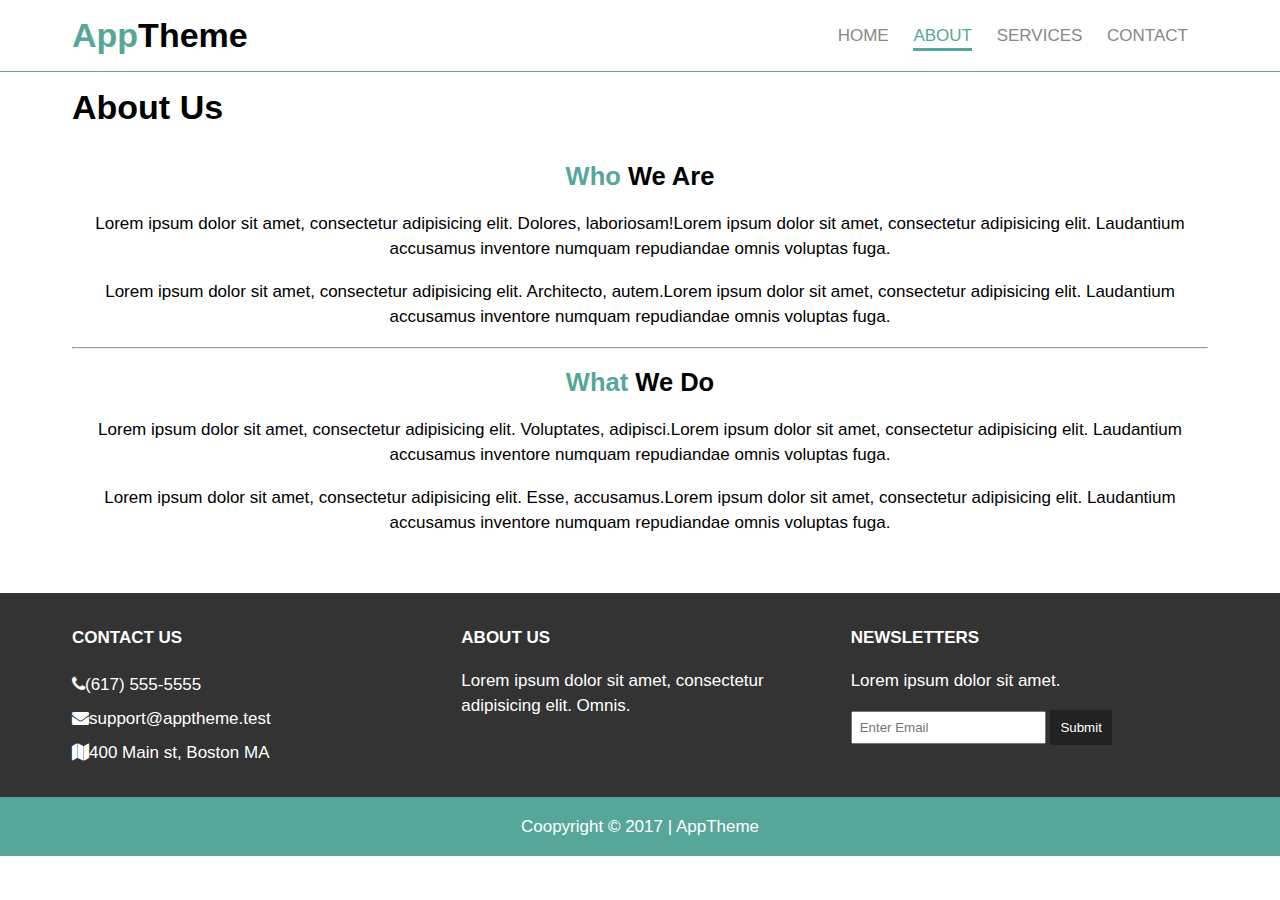
==== about.html @ 2df5b734 "First commit" ====
<!DOCTYPE html>
<html lang="en">

<head>
  <meta charset="UTF-8">
  <title>AppTheme | About</title>
  <link rel="stylesheet" href="./css/flexboxgrid.css">
  <link rel="stylesheet" href="./css/font-awesome.css">
  <link rel="stylesheet" href="./css/style.css">
</head>

<body>

  <!-- HEADER -->
  <header id="main-header">
    <div class="container">
      <div class="row end-sm end-md end-lg center-xs middle-xs middle-sm middle-md middle-lg">
        <div class="col-xs-12 col-sm-2 col-md-2 col-lg-2">
          <h1><span class="primary-text">App</span>Theme</h1>
        </div>
        <div class="col-xs-12 col-sm-10 col-md-10 col-lg-10">
          <nav id="navbar">
            <ul>
              <li><a href="index.html">Home</a></li>
              <li class="current"><a href="index.html">About</a></li>
              <li><a href="index.html">Services</a></li>
              <li><a href="index.html">Contact</a></li>
            </ul>
          </nav>
        </div>
      </div>
    </div>
  </header>

  <!-- SUBHEADER -->
  <section id="subheader">
    <div class="container">
      <div class="row">
        <div class="col-xs-12 col-sm-12 col-md-12 col-lgs-12">
          <h1>About Us</h1>
        </div>
      </div>
    </div>
  </section>

  <!-- MAIN PAGE -->
  <section id="page" class="about">
    <div class="container">
      <div class="row center-xs center-sm center-md center-lg">
        <div class="col-xs-12 col-sm-12 col-md-12 col-lgs-12">
          <h2><span class="primary-text">Who</span> We Are</h2>
          <p>Lorem ipsum dolor sit amet, consectetur adipisicing elit. Dolores, laboriosam!Lorem ipsum dolor sit amet, consectetur adipisicing elit. Laudantium accusamus inventore numquam repudiandae omnis voluptas fuga.</p>
          <p>Lorem ipsum dolor sit amet, consectetur adipisicing elit. Architecto, autem.Lorem ipsum dolor sit amet, consectetur adipisicing elit. Laudantium accusamus inventore numquam repudiandae omnis voluptas fuga.</p>
          <hr>
          <h2><span class="primary-text">What</span> We Do</h2>
          <p>Lorem ipsum dolor sit amet, consectetur adipisicing elit. Voluptates, adipisci.Lorem ipsum dolor sit amet, consectetur adipisicing elit. Laudantium accusamus inventore numquam repudiandae omnis voluptas fuga.</p>
          <p>Lorem ipsum dolor sit amet, consectetur adipisicing elit. Esse, accusamus.Lorem ipsum dolor sit amet, consectetur adipisicing elit. Laudantium accusamus inventore numquam repudiandae omnis voluptas fuga.</p>
        </div>
      </div>
    </div>
  </section>

  <!-- COMPANY -->
  <section id="company">
    <div class="container">
      <div class="row">
        <div class="col-xs-12 col-sm-4 col-md-4 col-lg-4">
          <h4>Contact Us</h4>
          <ul>
            <li><i class="fa fa-phone"></i>(617) 555-5555</li>
            <li><i class="fa fa-envelope"></i>support@apptheme.test</li>
            <li><i class="fa fa-map"></i>400 Main st, Boston MA</li>
          </ul>
        </div>
        <div class="col-xs-12 col-sm-4 col-md-4 col-lg-4">
          <h4>About Us</h4>
          <p>Lorem ipsum dolor sit amet, consectetur adipisicing elit. Omnis.</p>
        </div>
        <div class="col-xs-12 col-sm-4 col-md-4 col-lg-4">
          <h4>Newsletters</h4>
          <p>Lorem ipsum dolor sit amet.</p>
          <form>
            <input type="text" name="email" placeholder="Enter Email">
            <button type="submit" name="button">Submit</button>
          </form>
        </div>
      </div>
    </div>
  </section>

  <!-- FOOTER -->
  <footer id="main-footer">
    <div class="container">
      <div class="row center-xs center-sm center-md center-lg">
        <div class="col-xs-12 col-sm-12 col-md-12 col-lg-12">
          <p>Coopyright &copy; 2017 | AppTheme</p>
        </div>
      </div>
    </div>
  </footer>
</body>

</html>
---- css/flexboxgrid.css ----
/* Uncomment and set these variables to customize the grid. */

.container-fluid {
  margin-right: auto;
  margin-left: auto;
  padding-right: 2rem;
  padding-left: 2rem;
}

.row {
  box-sizing: border-box;
  display: -ms-flexbox;
  display: -webkit-box;
  display: flex;
  -ms-flex: 0 1 auto;
  -webkit-box-flex: 0;
  flex: 0 1 auto;
  -ms-flex-direction: row;
  -webkit-box-orient: horizontal;
  -webkit-box-direction: normal;
  flex-direction: row;
  -ms-flex-wrap: wrap;
  flex-wrap: wrap;
  margin-right: -1rem;
  margin-left: -1rem;
}

.row.reverse {
  -ms-flex-direction: row-reverse;
  -webkit-box-orient: horizontal;
  -webkit-box-direction: reverse;
  flex-direction: row-reverse;
}

.col.reverse {
  -ms-flex-direction: column-reverse;
  -webkit-box-orient: vertical;
  -webkit-box-direction: reverse;
  flex-direction: column-reverse;
}

.col-xs,
.col-xs-1,
.col-xs-2,
.col-xs-3,
.col-xs-4,
.col-xs-5,
.col-xs-6,
.col-xs-7,
.col-xs-8,
.col-xs-9,
.col-xs-10,
.col-xs-11,
.col-xs-12 {
  box-sizing: border-box;
  -ms-flex: 0 0 auto;
  -webkit-box-flex: 0;
  flex: 0 0 auto;
  padding-right: 1rem;
  padding-left: 1rem;
}

.col-xs {
  -webkit-flex-grow: 1;
  -ms-flex-positive: 1;
  -webkit-box-flex: 1;
  flex-grow: 1;
  -ms-flex-preferred-size: 0;
  flex-basis: 0;
  max-width: 100%;
}

.col-xs-1 {
  -ms-flex-preferred-size: 8.333%;
  flex-basis: 8.333%;
  max-width: 8.333%;
}

.col-xs-2 {
  -ms-flex-preferred-size: 16.667%;
  flex-basis: 16.667%;
  max-width: 16.667%;
}

.col-xs-3 {
  -ms-flex-preferred-size: 25%;
  flex-basis: 25%;
  max-width: 25%;
}

.col-xs-4 {
  -ms-flex-preferred-size: 33.333%;
  flex-basis: 33.333%;
  max-width: 33.333%;
}

.col-xs-5 {
  -ms-flex-preferred-size: 41.667%;
  flex-basis: 41.667%;
  max-width: 41.667%;
}

.col-xs-6 {
  -ms-flex-preferred-size: 50%;
  flex-basis: 50%;
  max-width: 50%;
}

.col-xs-7 {
  -ms-flex-preferred-size: 58.333%;
  flex-basis: 58.333%;
  max-width: 58.333%;
}

.col-xs-8 {
  -ms-flex-preferred-size: 66.667%;
  flex-basis: 66.667%;
  max-width: 66.667%;
}

.col-xs-9 {
  -ms-flex-preferred-size: 75%;
  flex-basis: 75%;
  max-width: 75%;
}

.col-xs-10 {
  -ms-flex-preferred-size: 83.333%;
  flex-basis: 83.333%;
  max-width: 83.333%;
}

.col-xs-11 {
  -ms-flex-preferred-size: 91.667%;
  flex-basis: 91.667%;
  max-width: 91.667%;
}

.col-xs-12 {
  -ms-flex-preferred-size: 100%;
  flex-basis: 100%;
  max-width: 100%;
}

.col-xs-offset-1 {
  margin-left: 8.333%;
}

.col-xs-offset-2 {
  margin-left: 16.667%;
}

.col-xs-offset-3 {
  margin-left: 25%;
}

.col-xs-offset-4 {
  margin-left: 33.333%;
}

.col-xs-offset-5 {
  margin-left: 41.667%;
}

.col-xs-offset-6 {
  margin-left: 50%;
}

.col-xs-offset-7 {
  margin-left: 58.333%;
}

.col-xs-offset-8 {
  margin-left: 66.667%;
}

.col-xs-offset-9 {
  margin-left: 75%;
}

.col-xs-offset-10 {
  margin-left: 83.333%;
}

.col-xs-offset-11 {
  margin-left: 91.667%;
}

.start-xs {
  -ms-flex-pack: start;
  -webkit-box-pack: start;
  justify-content: flex-start;
  text-align: start;
}

.center-xs {
  -ms-flex-pack: center;
  -webkit-box-pack: center;
  justify-content: center;
  text-align: center;
}

.end-xs {
  -ms-flex-pack: end;
  -webkit-box-pack: end;
  justify-content: flex-end;
  text-align: end;
}

.top-xs {
  -ms-flex-align: start;
  -webkit-box-align: start;
  align-items: flex-start;
}

.middle-xs {
  -ms-flex-align: center;
  -webkit-box-align: center;
  align-items: center;
}

.bottom-xs {
  -ms-flex-align: end;
  -webkit-box-align: end;
  align-items: flex-end;
}

.around-xs {
  -ms-flex-pack: distribute;
  justify-content: space-around;
}

.between-xs {
  -ms-flex-pack: justify;
  -webkit-box-pack: justify;
  justify-content: space-between;
}

.first-xs {
  -ms-flex-order: -1;
  -webkit-box-ordinal-group: 0;
  order: -1;
}

.last-xs {
  -ms-flex-order: 1;
  -webkit-box-ordinal-group: 2;
  order: 1;
}

@media only screen and (min-width: 48em) {
  .container {
    width: 46rem;
  }

  .col-sm,
  .col-sm-1,
  .col-sm-2,
  .col-sm-3,
  .col-sm-4,
  .col-sm-5,
  .col-sm-6,
  .col-sm-7,
  .col-sm-8,
  .col-sm-9,
  .col-sm-10,
  .col-sm-11,
  .col-sm-12 {
    box-sizing: border-box;
    -ms-flex: 0 0 auto;
    -webkit-box-flex: 0;
    flex: 0 0 auto;
    padding-right: 1rem;
    padding-left: 1rem;
  }

  .col-sm {
    -webkit-flex-grow: 1;
    -ms-flex-positive: 1;
    -webkit-box-flex: 1;
    flex-grow: 1;
    -ms-flex-preferred-size: 0;
    flex-basis: 0;
    max-width: 100%;
  }

  .col-sm-1 {
    -ms-flex-preferred-size: 8.333%;
    flex-basis: 8.333%;
    max-width: 8.333%;
  }

  .col-sm-2 {
    -ms-flex-preferred-size: 16.667%;
    flex-basis: 16.667%;
    max-width: 16.667%;
  }

  .col-sm-3 {
    -ms-flex-preferred-size: 25%;
    flex-basis: 25%;
    max-width: 25%;
  }

  .col-sm-4 {
    -ms-flex-preferred-size: 33.333%;
    flex-basis: 33.333%;
    max-width: 33.333%;
  }

  .col-sm-5 {
    -ms-flex-preferred-size: 41.667%;
    flex-basis: 41.667%;
    max-width: 41.667%;
  }

  .col-sm-6 {
    -ms-flex-preferred-size: 50%;
    flex-basis: 50%;
    max-width: 50%;
  }

  .col-sm-7 {
    -ms-flex-preferred-size: 58.333%;
    flex-basis: 58.333%;
    max-width: 58.333%;
  }

  .col-sm-8 {
    -ms-flex-preferred-size: 66.667%;
    flex-basis: 66.667%;
    max-width: 66.667%;
  }

  .col-sm-9 {
    -ms-flex-preferred-size: 75%;
    flex-basis: 75%;
    max-width: 75%;
  }

  .col-sm-10 {
    -ms-flex-preferred-size: 83.333%;
    flex-basis: 83.333%;
    max-width: 83.333%;
  }

  .col-sm-11 {
    -ms-flex-preferred-size: 91.667%;
    flex-basis: 91.667%;
    max-width: 91.667%;
  }

  .col-sm-12 {
    -ms-flex-preferred-size: 100%;
    flex-basis: 100%;
    max-width: 100%;
  }

  .col-sm-offset-1 {
    margin-left: 8.333%;
  }

  .col-sm-offset-2 {
    margin-left: 16.667%;
  }

  .col-sm-offset-3 {
    margin-left: 25%;
  }

  .col-sm-offset-4 {
    margin-left: 33.333%;
  }

  .col-sm-offset-5 {
    margin-left: 41.667%;
  }

  .col-sm-offset-6 {
    margin-left: 50%;
  }

  .col-sm-offset-7 {
    margin-left: 58.333%;
  }

  .col-sm-offset-8 {
    margin-left: 66.667%;
  }

  .col-sm-offset-9 {
    margin-left: 75%;
  }

  .col-sm-offset-10 {
    margin-left: 83.333%;
  }

  .col-sm-offset-11 {
    margin-left: 91.667%;
  }

  .start-sm {
    -ms-flex-pack: start;
    -webkit-box-pack: start;
    justify-content: flex-start;
    text-align: start;
  }

  .center-sm {
    -ms-flex-pack: center;
    -webkit-box-pack: center;
    justify-content: center;
    text-align: center;
  }

  .end-sm {
    -ms-flex-pack: end;
    -webkit-box-pack: end;
    justify-content: flex-end;
    text-align: end;
  }

  .top-sm {
    -ms-flex-align: start;
    -webkit-box-align: start;
    align-items: flex-start;
  }

  .middle-sm {
    -ms-flex-align: center;
    -webkit-box-align: center;
    align-items: center;
  }

  .bottom-sm {
    -ms-flex-align: end;
    -webkit-box-align: end;
    align-items: flex-end;
  }

  .around-sm {
    -ms-flex-pack: distribute;
    justify-content: space-around;
  }

  .between-sm {
    -ms-flex-pack: justify;
    -webkit-box-pack: justify;
    justify-content: space-between;
  }

  .first-sm {
    -ms-flex-order: -1;
    -webkit-box-ordinal-group: 0;
    order: -1;
  }

  .last-sm {
    -ms-flex-order: 1;
    -webkit-box-ordinal-group: 2;
    order: 1;
  }
}

@media only screen and (min-width: 62em) {
  .container {
    width: 61rem;
  }

  .col-md,
  .col-md-1,
  .col-md-2,
  .col-md-3,
  .col-md-4,
  .col-md-5,
  .col-md-6,
  .col-md-7,
  .col-md-8,
  .col-md-9,
  .col-md-10,
  .col-md-11,
  .col-md-12 {
    box-sizing: border-box;
    -ms-flex: 0 0 auto;
    -webkit-box-flex: 0;
    flex: 0 0 auto;
    padding-right: 1rem;
    padding-left: 1rem;
  }

  .col-md {
    -webkit-flex-grow: 1;
    -ms-flex-positive: 1;
    -webkit-box-flex: 1;
    flex-grow: 1;
    -ms-flex-preferred-size: 0;
    flex-basis: 0;
    max-width: 100%;
  }

  .col-md-1 {
    -ms-flex-preferred-size: 8.333%;
    flex-basis: 8.333%;
    max-width: 8.333%;
  }

  .col-md-2 {
    -ms-flex-preferred-size: 16.667%;
    flex-basis: 16.667%;
    max-width: 16.667%;
  }

  .col-md-3 {
    -ms-flex-preferred-size: 25%;
    flex-basis: 25%;
    max-width: 25%;
  }

  .col-md-4 {
    -ms-flex-preferred-size: 33.333%;
    flex-basis: 33.333%;
    max-width: 33.333%;
  }

  .col-md-5 {
    -ms-flex-preferred-size: 41.667%;
    flex-basis: 41.667%;
    max-width: 41.667%;
  }

  .col-md-6 {
    -ms-flex-preferred-size: 50%;
    flex-basis: 50%;
    max-width: 50%;
  }

  .col-md-7 {
    -ms-flex-preferred-size: 58.333%;
    flex-basis: 58.333%;
    max-width: 58.333%;
  }

  .col-md-8 {
    -ms-flex-preferred-size: 66.667%;
    flex-basis: 66.667%;
    max-width: 66.667%;
  }

  .col-md-9 {
    -ms-flex-preferred-size: 75%;
    flex-basis: 75%;
    max-width: 75%;
  }

  .col-md-10 {
    -ms-flex-preferred-size: 83.333%;
    flex-basis: 83.333%;
    max-width: 83.333%;
  }

  .col-md-11 {
    -ms-flex-preferred-size: 91.667%;
    flex-basis: 91.667%;
    max-width: 91.667%;
  }

  .col-md-12 {
    -ms-flex-preferred-size: 100%;
    flex-basis: 100%;
    max-width: 100%;
  }

  .col-md-offset-1 {
    margin-left: 8.333%;
  }

  .col-md-offset-2 {
    margin-left: 16.667%;
  }

  .col-md-offset-3 {
    margin-left: 25%;
  }

  .col-md-offset-4 {
    margin-left: 33.333%;
  }

  .col-md-offset-5 {
    margin-left: 41.667%;
  }

  .col-md-offset-6 {
    margin-left: 50%;
  }

  .col-md-offset-7 {
    margin-left: 58.333%;
  }

  .col-md-offset-8 {
    margin-left: 66.667%;
  }

  .col-md-offset-9 {
    margin-left: 75%;
  }

  .col-md-offset-10 {
    margin-left: 83.333%;
  }

  .col-md-offset-11 {
    margin-left: 91.667%;
  }

  .start-md {
    -ms-flex-pack: start;
    -webkit-box-pack: start;
    justify-content: flex-start;
    text-align: start;
  }

  .center-md {
    -ms-flex-pack: center;
    -webkit-box-pack: center;
    justify-content: center;
    text-align: center;
  }

  .end-md {
    -ms-flex-pack: end;
    -webkit-box-pack: end;
    justify-content: flex-end;
    text-align: end;
  }

  .top-md {
    -ms-flex-align: start;
    -webkit-box-align: start;
    align-items: flex-start;
  }

  .middle-md {
    -ms-flex-align: center;
    -webkit-box-align: center;
    align-items: center;
  }

  .bottom-md {
    -ms-flex-align: end;
    -webkit-box-align: end;
    align-items: flex-end;
  }

  .around-md {
    -ms-flex-pack: distribute;
    justify-content: space-around;
  }

  .between-md {
    -ms-flex-pack: justify;
    -webkit-box-pack: justify;
    justify-content: space-between;
  }

  .first-md {
    -ms-flex-order: -1;
    -webkit-box-ordinal-group: 0;
    order: -1;
  }

  .last-md {
    -ms-flex-order: 1;
    -webkit-box-ordinal-group: 2;
    order: 1;
  }
}

@media only screen and (min-width: 75em) {
  .container {
    width: 71rem;
  }

  .col-lg,
  .col-lg-1,
  .col-lg-2,
  .col-lg-3,
  .col-lg-4,
  .col-lg-5,
  .col-lg-6,
  .col-lg-7,
  .col-lg-8,
  .col-lg-9,
  .col-lg-10,
  .col-lg-11,
  .col-lg-12 {
    box-sizing: border-box;
    -ms-flex: 0 0 auto;
    -webkit-box-flex: 0;
    flex: 0 0 auto;
    padding-right: 1rem;
    padding-left: 1rem;
  }

  .col-lg {
    -webkit-flex-grow: 1;
    -ms-flex-positive: 1;
    -webkit-box-flex: 1;
    flex-grow: 1;
    -ms-flex-preferred-size: 0;
    flex-basis: 0;
    max-width: 100%;
  }

  .col-lg-1 {
    -ms-flex-preferred-size: 8.333%;
    flex-basis: 8.333%;
    max-width: 8.333%;
  }

  .col-lg-2 {
    -ms-flex-preferred-size: 16.667%;
    flex-basis: 16.667%;
    max-width: 16.667%;
  }

  .col-lg-3 {
    -ms-flex-preferred-size: 25%;
    flex-basis: 25%;
    max-width: 25%;
  }

  .col-lg-4 {
    -ms-flex-preferred-size: 33.333%;
    flex-basis: 33.333%;
    max-width: 33.333%;
  }

  .col-lg-5 {
    -ms-flex-preferred-size: 41.667%;
    flex-basis: 41.667%;
    max-width: 41.667%;
  }

  .col-lg-6 {
    -ms-flex-preferred-size: 50%;
    flex-basis: 50%;
    max-width: 50%;
  }

  .col-lg-7 {
    -ms-flex-preferred-size: 58.333%;
    flex-basis: 58.333%;
    max-width: 58.333%;
  }

  .col-lg-8 {
    -ms-flex-preferred-size: 66.667%;
    flex-basis: 66.667%;
    max-width: 66.667%;
  }

  .col-lg-9 {
    -ms-flex-preferred-size: 75%;
    flex-basis: 75%;
    max-width: 75%;
  }

  .col-lg-10 {
    -ms-flex-preferred-size: 83.333%;
    flex-basis: 83.333%;
    max-width: 83.333%;
  }

  .col-lg-11 {
    -ms-flex-preferred-size: 91.667%;
    flex-basis: 91.667%;
    max-width: 91.667%;
  }

  .col-lg-12 {
    -ms-flex-preferred-size: 100%;
    flex-basis: 100%;
    max-width: 100%;
  }

  .col-lg-offset-1 {
    margin-left: 8.333%;
  }

  .col-lg-offset-2 {
    margin-left: 16.667%;
  }

  .col-lg-offset-3 {
    margin-left: 25%;
  }

  .col-lg-offset-4 {
    margin-left: 33.333%;
  }

  .col-lg-offset-5 {
    margin-left: 41.667%;
  }

  .col-lg-offset-6 {
    margin-left: 50%;
  }

  .col-lg-offset-7 {
    margin-left: 58.333%;
  }

  .col-lg-offset-8 {
    margin-left: 66.667%;
  }

  .col-lg-offset-9 {
    margin-left: 75%;
  }

  .col-lg-offset-10 {
    margin-left: 83.333%;
  }

  .col-lg-offset-11 {
    margin-left: 91.667%;
  }

  .start-lg {
    -ms-flex-pack: start;
    -webkit-box-pack: start;
    justify-content: flex-start;
    text-align: start;
  }

  .center-lg {
    -ms-flex-pack: center;
    -webkit-box-pack: center;
    justify-content: center;
    text-align: center;
  }

  .end-lg {
    -ms-flex-pack: end;
    -webkit-box-pack: end;
    justify-content: flex-end;
    text-align: end;
  }

  .top-lg {
    -ms-flex-align: start;
    -webkit-box-align: start;
    align-items: flex-start;
  }

  .middle-lg {
    -ms-flex-align: center;
    -webkit-box-align: center;
    align-items: center;
  }

  .bottom-lg {
    -ms-flex-align: end;
    -webkit-box-align: end;
    align-items: flex-end;
  }

  .around-lg {
    -ms-flex-pack: distribute;
    justify-content: space-around;
  }

  .between-lg {
    -ms-flex-pack: justify;
    -webkit-box-pack: justify;
    justify-content: space-between;
  }

  .first-lg {
    -ms-flex-order: -1;
    -webkit-box-ordinal-group: 0;
    order: -1;
  }

  .last-lg {
    -ms-flex-order: 1;
    -webkit-box-ordinal-group: 2;
    order: 1;
  }
}
---- css/style.css ----
body {
  font-family: 'Open-sans', sans-serif;
  font-size: 17px;
  line-height: 1.5em;
  margin: 0;
  padding: 0;
}

.container {
  margin: auto;
}

img {
  width: 100%;
}

/* COMMON CLASSES */

.primary-text {
  color: #56a79a;
}

.primary-text {
  color: #56a79a;
}

/* HEADER; */

#main-header {
  border-bottom: 1px solid #56a79a;
}

/* NAVBAR */

#navbar {
  text-transform: uppercase;
}

#navbar li {
  display: inline;
  padding-right: 20px;
  list-style: none;
}

#navbar a {
  text-decoration: none;
  color: #888;
}

#navbar li.current a, #navbar a:hover {
  color: #56a79a;
  border-bottom: 3px solid #56a79a;
  padding-bottom: 3px;
}

/* SHOWCASE */

#showcase {
  background: url('../images/showcase.jpg') no-repeat center center;
  border-bottom: 1px solid #56a79a;
  margin-bottom: 30px;
}

#showcase .row {
  height: 600px;
}

#showcase h1 {
  font-size: 50px;
  margin: 0;
  padding-bottom: 20px;
}

#showcase p {
  color: #ccc;
  margin: 0;
}

#showcase .showcase-content {
  background: #333;
  color: #fff;
  border-radius: 90px;
  padding: 40px;
  opacity: .9;
}

/* FEATURES */

#features h2 {
  font-size: 35px;
  margin: 0;
  padding-bottom: 10px;
}

#features p {
  color: #888;
  margin: 0;
  padding-bottom: 40px;
}

#features .fa {
  font-size: 60px;
  color: #56a79a;
}

/* INFO */

#info {
  background: #333 url('../images/info-bg.jpg') no-repeat;
  color: #fff;
}

#info h2 {
  font-size: 35px;
  margin: 0;
  padding-bottom: 10px;
}

#info ul {
  list-style: none;
  padding: 0;
}

#info li {
  line-height: 2em;
  font-size: 20px;
}

/* COMPANY */

#company {
  background: #333;
  color: #fff;
  padding: 10px;
}

#company h4 {
  text-transform: uppercase;
  margin-bottom: 0;
}

#company ul {
  padding: 0;
  list-style: none;
  line-height: 2em;
}

#company input[type="text"] {
  padding: 7px;
}

#company button {
  background: #222;
  color: #fff;
  padding: 10px;
  border: 0;
}

/* FOOTER */

#main-footer {
  background: #56a79a;
  color: #fff;
}

/* PAGE */

#page {
  margin-bottom: 40px;
}

/* SERVICES  */

.services ul li {
  list-style: none;
  padding: 10px;
}

.services ul li:nth-child(odd) {
  background: #333;
  color: #fff;
}

.services ul li:nth-child(even) {
  background: #56a79a;
  color: #fff;
}

/* CONTACT */

.contact form {
  background: #333;
  color: #fff;
  padding: 20px;
}

.contact form input[type="text"] {
  width: 50%;
  height: 30px;
  margin-bottom: 10px;
}

.contact form textarea {
  width: 50%;
  height: 100px;
  resize: none;
}

.contact form button {
  width: 50%;
  padding: 10px 0;
  border: 0;
  background: #222;
  color: #fff;
}

.contact form label {
  text-transform: uppercase;
}

/* MEDIA QUERIES */

@media(max-width: 800px) {
  #showcase h1 {
    font-size: 30px
  }
}

@media(max-width: 500px) {
  #showcase .showcase-content {
    padding: 40px 10px;
  }
}
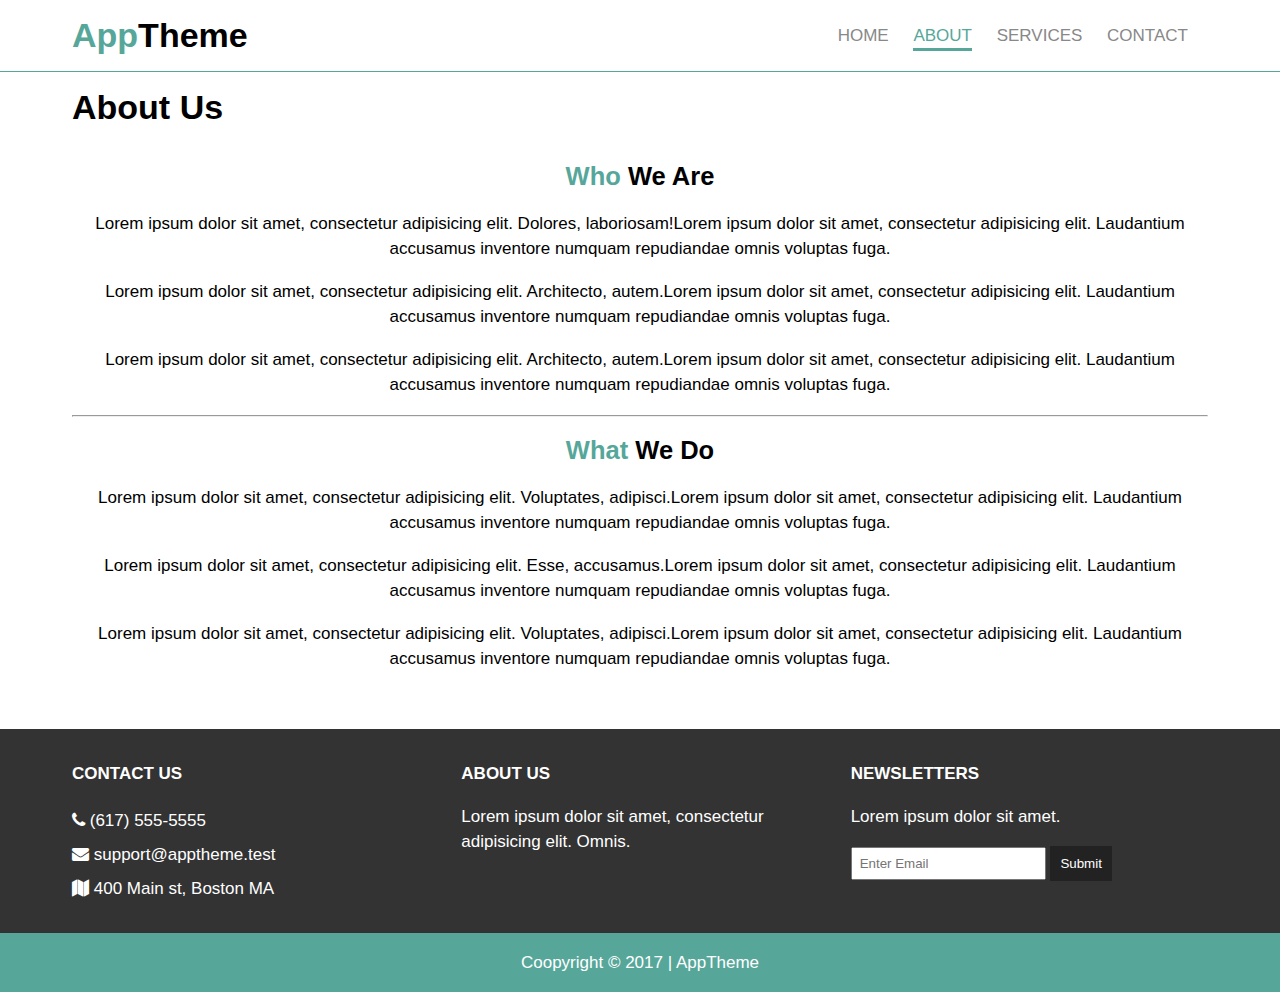
==== commit 7bba49e0: "Updates" ====
--- a/about.html
+++ b/about.html
@@ -22,9 +22,9 @@
           <nav id="navbar">
             <ul>
               <li><a href="index.html">Home</a></li>
-              <li class="current"><a href="index.html">About</a></li>
-              <li><a href="index.html">Services</a></li>
-              <li><a href="index.html">Contact</a></li>
+              <li class="current"><a href="about.html">About</a></li>
+              <li><a href="services.html">Services</a></li>
+              <li><a href="contact.html">Contact</a></li>
             </ul>
           </nav>
         </div>
@@ -51,10 +51,12 @@
           <h2><span class="primary-text">Who</span> We Are</h2>
           <p>Lorem ipsum dolor sit amet, consectetur adipisicing elit. Dolores, laboriosam!Lorem ipsum dolor sit amet, consectetur adipisicing elit. Laudantium accusamus inventore numquam repudiandae omnis voluptas fuga.</p>
           <p>Lorem ipsum dolor sit amet, consectetur adipisicing elit. Architecto, autem.Lorem ipsum dolor sit amet, consectetur adipisicing elit. Laudantium accusamus inventore numquam repudiandae omnis voluptas fuga.</p>
+          <p>Lorem ipsum dolor sit amet, consectetur adipisicing elit. Architecto, autem.Lorem ipsum dolor sit amet, consectetur adipisicing elit. Laudantium accusamus inventore numquam repudiandae omnis voluptas fuga.</p>
           <hr>
           <h2><span class="primary-text">What</span> We Do</h2>
           <p>Lorem ipsum dolor sit amet, consectetur adipisicing elit. Voluptates, adipisci.Lorem ipsum dolor sit amet, consectetur adipisicing elit. Laudantium accusamus inventore numquam repudiandae omnis voluptas fuga.</p>
           <p>Lorem ipsum dolor sit amet, consectetur adipisicing elit. Esse, accusamus.Lorem ipsum dolor sit amet, consectetur adipisicing elit. Laudantium accusamus inventore numquam repudiandae omnis voluptas fuga.</p>
+          <p>Lorem ipsum dolor sit amet, consectetur adipisicing elit. Voluptates, adipisci.Lorem ipsum dolor sit amet, consectetur adipisicing elit. Laudantium accusamus inventore numquam repudiandae omnis voluptas fuga.</p>
         </div>
       </div>
     </div>
@@ -67,9 +69,9 @@
         <div class="col-xs-12 col-sm-4 col-md-4 col-lg-4">
           <h4>Contact Us</h4>
           <ul>
-            <li><i class="fa fa-phone"></i>(617) 555-5555</li>
-            <li><i class="fa fa-envelope"></i>support@apptheme.test</li>
-            <li><i class="fa fa-map"></i>400 Main st, Boston MA</li>
+            <li><i class="fa fa-phone"></i> (617) 555-5555</li>
+            <li><i class="fa fa-envelope"></i> support@apptheme.test</li>
+            <li><i class="fa fa-map"></i> 400 Main st, Boston MA</li>
           </ul>
         </div>
         <div class="col-xs-12 col-sm-4 col-md-4 col-lg-4">
@@ -100,4 +102,4 @@
   </footer>
 </body>
 
-</html>+</html>
--- a/css/style.css
+++ b/css/style.css
@@ -191,7 +191,7 @@
 .contact form {
   background: #333;
   color: #fff;
-  padding: 20px;
+  padding: 40px;
 }
 
 .contact form input[type="text"] {
@@ -230,4 +230,4 @@
   #showcase .showcase-content {
     padding: 40px 10px;
   }
-}+}
